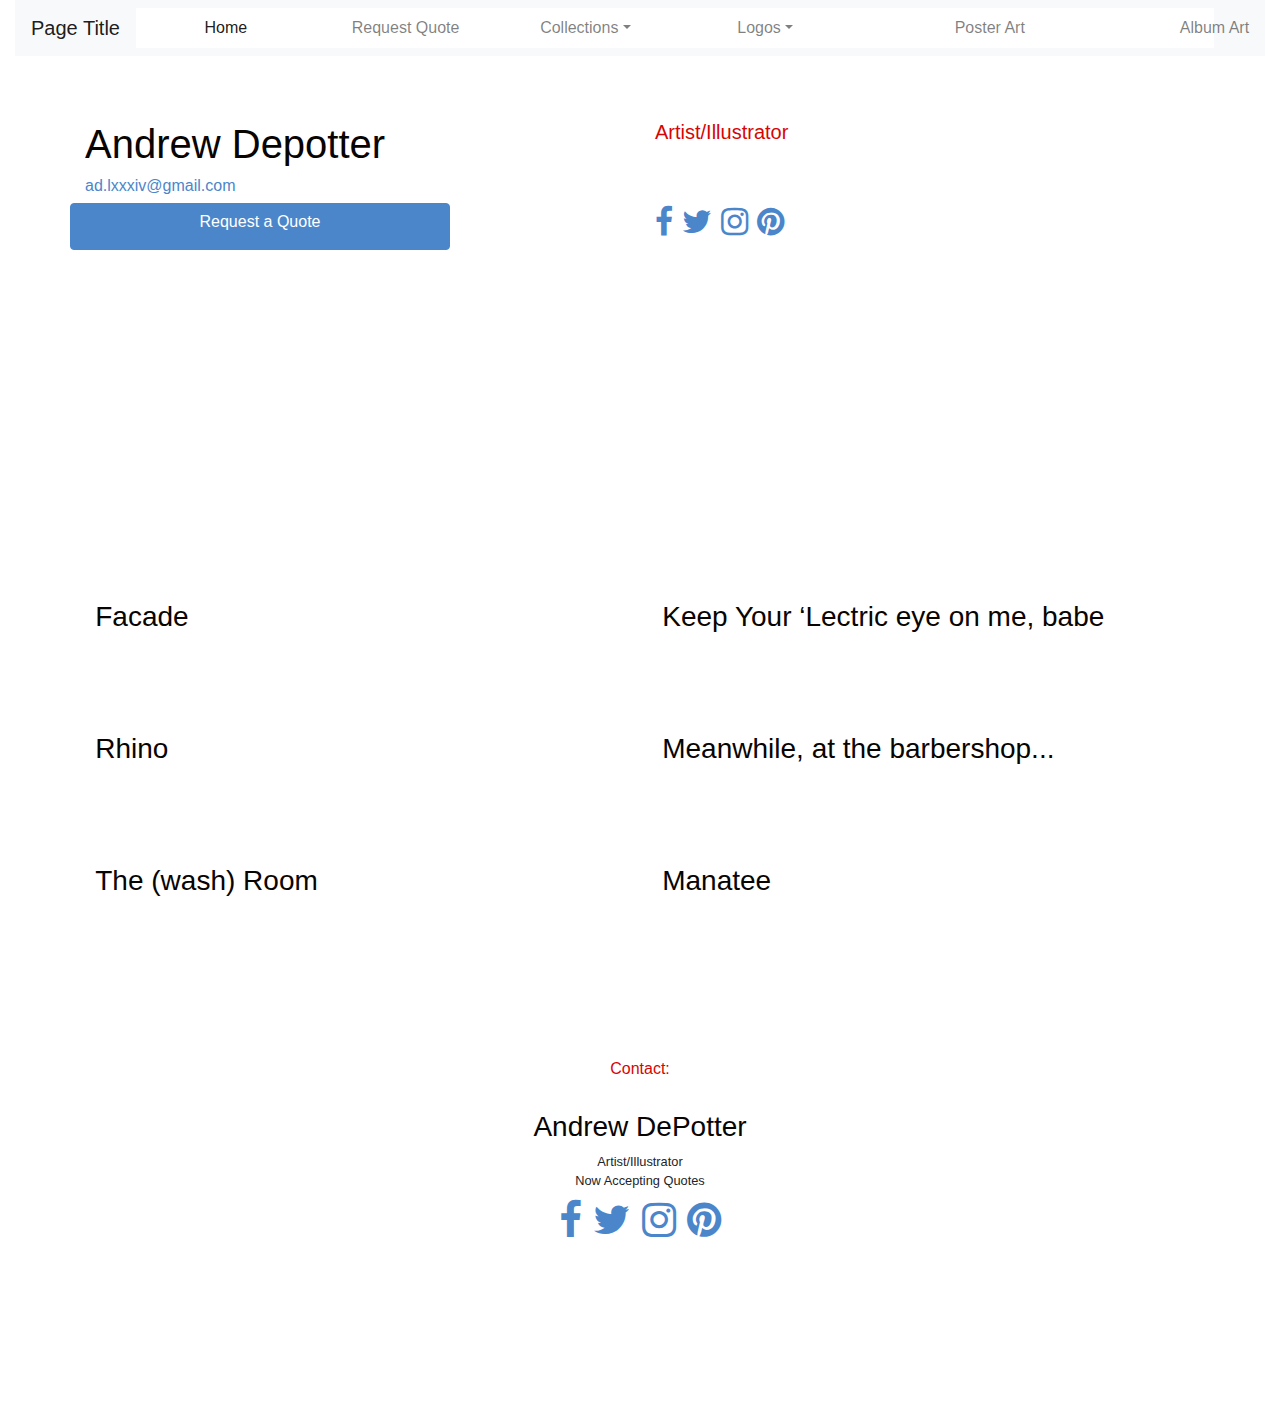
==== content/albumart.html @ c99e40b0 "commit made to address navbar behavior, dropdowns in nav" ====
<!doctype html>
<html>
<head>
	<meta charset="utf-8">
	<meta name="viewport" content="width=device-width, initial-scale=1">
	<title>Page Title</title>
	<link rel="icon" href="#"><!-- used for icon in tab-->
	
	<!--BOOTSTRAP 4-->
	<!-- Latest compiled and minified CSS -->
	<link rel="stylesheet" href="https://maxcdn.bootstrapcdn.com/bootstrap/4.1.0/css/bootstrap.min.css">
	<!-- jQuery library -->
	<script src="https://ajax.googleapis.com/ajax/libs/jquery/3.3.1/jquery.min.js"></script>
	<!-- Popper JS -->
	<script src="https://cdnjs.cloudflare.com/ajax/libs/popper.js/1.14.0/umd/popper.min.js"></script>
	<!-- Latest compiled JavaScript -->
	<script src="https://maxcdn.bootstrapcdn.com/bootstrap/4.1.0/js/bootstrap.min.js"></script>
	
	<script src="//use.edgefonts.net/josefin-sans;source-sans-pro.js"></script><!--global fonts-->
	
	<!-- CSS containing social media icons:  Reference https://www.w3schools.com/howto/howto_css_social_media_buttons.asp for more info -->
	<link rel="stylesheet" href="https://cdnjs.cloudflare.com/ajax/libs/font-awesome/4.7.0/css/font-awesome.min.css">
	
	
	<!--theme stylesheet-->
	<link rel="stylesheet" type="text/css" href="../theme1.css">
	
	<!--site specific stylesheet-->
	<link rel="stylesheet" type="text/css" href="../styles.css">
	
	<link rel="stylesheet" type="text/css" href="../css/animate.css">
</head>

<body>

	<div class="lightbox d-none">
	</div>
    
	<div class="container-fluid">
	
		<header>	
			<!-- navigation-->
			<nav id="nav" class="visible navbar navbar-expand-lg navbar-light bg-light">
			
				<a class="navbar-brand" href='#'>Page Title</a>
				
				<button class="navbar-toggler" type="button" data-toggle="collapse" data-target="#navbarSupportedContent" aria-controls="navbarSupportedContent" aria-expanded="false" aria-label="Toggle navigation">
					<span class="navbar-toggler-icon"></span>
				</button>
				
				<div class="collapse navbar-collapse" id="navbarSupportedContent">
				
								
				<ul class="navbar-nav">
					<li class="nav-item col-md-2 active">
						<a class="nav-link" href='../index.html'>Home</a>
					</li>
					<li class="nav-item col-md-2">
						<a class="nav-link" href="page1.html">Request Quote</a>
					</li>
					<li class="nav-item col-md-2 dropdown" >
						<a class="nav-item nav-link dropdown-toggle" href='#' id="navbarDropdown2" role="button" data-toggle="dropdown" aria-haspopup="true" aria-expanded="false">Collections</a>
						<div class="dropdown-menu" aria-labelledby="navbarDropdown2">
							<a class="dropdown-item" href="tattoo.html">Collection 1</a>
							<a class="dropdown-item" href="#">Collection 2</a>
						</div>
					</li>
					<li class="nav-item col-md-2 dropdown" id="navbarDropdown1">
						<a class="nav-item nav-link dropdown-toggle" href='#'  role="button" data-toggle="dropdown" aria-haspopup="true" aria-expanded="false">Logos</a>
						<div class="dropdown-menu" aria-labelledby="navbarDropdown1">
							<a class="dropdown-item" href="#">Business/Professional</a>
							<a class="dropdown-item" href="#">Fantasy Sports Logos</a>
						</div>
					</li>
					<li class="nav-item col-md-3">
						<a class="nav-link" href='posterart.html'>Poster Art</a>
					</li>
					<li class="nav-item col-md-2">
						<a class="nav-link" href='albumart.html'>Album Art</a>
					</li>
					<li class="nav-item col-md-2">
						<a class="nav-link" href='tattoo.html'>Tattoo Design</a>
					</li>
					<li class="nav-item col-md-2">
						<a class="nav-link" href='digital.html'>Digital</a>
					</li>
					<li class="nav-item col-md-2">
						<a class="nav-link" href='storyboards.html'>Storyboards</a>
					</li>
				</ul>
				</div><!-- closes collapse div-->
			</nav><!--closes nav-->
			
			<div  class="jumbotron jumbotron-fluid" >
				<div class="container">
					<div class="row">
						<h1 class="col-sm-10 col-md-8 col-lg-6">Andrew Depotter</h1>
						<h5 class="sol-sm-10 col-md-3 col-lg-3">Artist/Illustrator</h5>
					</div>
					<div class="row">
						<h6 class="col-sm-10 col-md-3 col-lg-3"><a href="mailto:ad.lxxxiv@gmail.com">ad.lxxxiv@gmail.com</a></h6>
					</div><!--ends row-->
					<div class="row">
						<a href="quote.html" class="btn btn-info col-sm-4 col-md-3 col-lg-4">Request a Quote</a>
						<div class="col-sm-0 col-md-2 col-lg-2"></div>
						<h2 class="col-sm-4 col-md-4 col-lg-4">
							<a href="#" class="fa fa-facebook" style="text-decoration : none" ></a>
							<a href="#" class="fa fa-twitter" style="text-decoration : none"></a>
							<a href="#" class="fa fa-instagram" style="text-decoration : none"></a>
							<a href="#" class="fa fa-pinterest" style="text-decoration : none"></a>
						</h2>
					</div><!--ends row-->
				</div>
			</div>
		</header>
		
		<div class="page-content">
		<center>
		<div class="card index-card-1 animated delay-1">
			<div class="card-header">
				<h3 class="animated card-title delay-2" style="Text-align: left">Facade</h3>
			</div>
			<div class="card-body d-none">
				<img src="../media/gallery/facade.jpg" class="card-img-top  gallery">
				<div class="card-img-overlay text-center">
					<!--<p class="card-text text-center img-overlay text-white">Card Caption goes here.</p>-->
					<div class="container">
						<div class="row">
							<div class="col-3"></div>
							<a href="content/page1.html" class="btn btn-info col-6">Call to Action</a>
						</div><!-- closes row-->
					</div><!--closes container-->
				</div><!--closes image overlay-->
			</div><!--closes card body-->
		</div><!--closes card-->
		
		<div class="card index-card-2 animated delay-1">
			<div class="card-header">
				<h3 class="animated card-title delay-2"  style="Text-align: left">Keep Your ‘Lectric eye on me, babe</h3>
			</div>
			<div class="card-body d-none">
				<img src="../media/gallery/davidbowie.jpg" class="card-img-top gallery">
				<div class="card-img-overlay text-center">
					<!--<p class="card-text text-center img-overlay text-white" >Card Caption Goes Here.</p>-->
					<div class="container">
						<div class="row">
							<div class="col-3 "></div>
							<a href="content/page2.html" class="btn btn-info col-6">Call to Action</a>
						</div><!-- closes row-->
					</div><!--closes container-->
				</div><!--closes image-overlay-->
			</div><!--closes card-body-->
		</div><!-- closes card-->
		
		<div class="card index-card-3 animated delay-1">
			<div class="card-header">
				<h3 class="animated card-title delay-2"  style="Text-align: left">Rhino</h3>
			</div>
			<div class="card-body d-none">
				<img src="../media/gallery/rhinopainting.jpg" class="card-img-top gallery">
				<div class="card-img-overlay text-center">
					<!--<p class="card-text text-center img-overlay text-white" >Card Caption Goes Here.</p>-->
					<div class="container">
						<div class="row">
							<div class="col-3 "></div>
							<a href="content/page2.html" class="btn btn-info col-6">Call to Action</a>
						</div><!-- closes row-->
					</div><!--closes container-->
				</div><!--closes image-overlay-->
			</div><!--closes card-body-->
		</div><!-- closes card-->
		
		<div class="card index-card-4 animated delay-1">
			<div class="card-header">
				<h3 class="animated card-title delay-2"  style="Text-align: left">Meanwhile, at the barbershop...
</h3>
			</div>
			<div class="card-body d-none">
				<img src="../media/gallery/barbershop.jpg" class="card-img-top gallery">
				<div class="card-img-overlay text-center">
					<!--<p class="card-text text-center img-overlay text-white" >Card Caption Goes Here.</p>-->
					<div class="container">
						<div class="row">
							<div class="col-3 "></div>
							<a href="content/page2.html" class="btn btn-info col-6">Call to Action</a>
						</div><!-- closes row-->
					</div><!--closes container-->
				</div><!--closes image-overlay-->
			</div><!--closes card-body-->
		</div><!-- closes card-->
		
		<div class="card index-card-5 animated delay-1">
			<div class="card-header">
				<h3 class="animated card-title delay-2"  style="Text-align: left">The (wash) Room</h3>
			</div>
			<div class="card-body d-none">
				<img src="../media/gallery/thewashroom.jpg" class="card-img-top gallery">
				<div class="card-img-overlay text-center">
					<!--<p class="card-text text-center img-overlay text-white" >Card Caption Goes Here.</p>-->
					<div class="container">
						<div class="row">
							<div class="col-3 "></div>
							<a href="content/page2.html" class="btn btn-info col-6">Call to Action</a>
						</div><!-- closes row-->
					</div><!--closes container-->
				</div><!--closes image-overlay-->
			</div><!--closes card-body-->
		</div><!-- closes card-->
		
		<div class="card index-card-6 animated delay-1">
			<div class="card-header">
				<h3 class="animated card-title delay-2"  style="Text-align: left">Manatee</h3>
			</div>
			<div class="card-body d-none">
				<img src="../media/gallery/manatee.jpg" class="card-img-top">
				<div class="card-img-overlay text-center">
					<!--<p class="card-text text-center img-overlay text-white" >Card Caption Goes Here.</p>-->
					<div class="container">
						<div class="row">
							<div class="col-3 "></div>
							<a href="content/page2.html" class="btn btn-info col-6">Call to Action</a>
						</div><!-- closes row-->
					</div><!--closes container-->
				</div><!--closes image-overlay-->
			</div><!--closes card-body-->
		</div><!-- closes card-->
		
		</div><!--closes page-content-->
		</center>
		
		<footer>
			<!-- address, contact info-->
			<div class="card">
				<ul class="list-group text-center">
					<li class="list-group-item">
						<h6>Contact:</h6>
					</li>
					<li class="list-group-item">
						<a href="mailto:ad.lxxxiv@gmail.com" class="btn btn-outline-primary">Email Me</a>
					</li>
					<li class="list-group-item">
						<br>	
						<h3>Andrew DePotter</h3>
					</li>
					<li class="list-group-item">
						<p>Artist/Illustrator</p>
					</li>
					<li class="list-group-item">
						<p>Now Accepting Quotes</p>
					</li>
					<li style="font-size: 2.5em">
						<a href="#" class="fa fa-facebook" style="text-decoration : none" ></a>
						<a href="#" class="fa fa-twitter" style="text-decoration : none"></a>
						<a href="#" class="fa fa-instagram" style="text-decoration : none"></a>
						<a href="#" class="fa fa-pinterest" style="text-decoration : none"></a>
					</li>
				</ul>
			</div>
		</footer>
		
	</div><!--closes container fluid-->
	
	<script src='../js/animateHeadings.js'></script>
	<script src='../js/populateLightBox.js'></script>
	<script src='../js/closeLightBox.js'></script>		
		
</body>
</html>
---- theme1.css ----
@charset "utf-8";
/* CSS Document */


/*** color pallette  **********************

#d70504 - bright red
#8c6d73 (140,109,115) - light purple
#4b86cb - blue
#dddbdc - grey - light
#080401 - black
*/

/**************************** HEADING TAG STYLES *********************************/

h1, h2, h3, h4 {
	color:#080401;
}

h5, h6 {
	color:#d70504;
}

/***************************** LINK STYLES ************************************/
a {
	text-decoration:none;
	color:#4b86cb;
	font-weight:500;
}

a:hover {
	text-decoration:none;
	color:#4b86fb;
}

/***************************** BUTTON STYLES *********************************/

.btn-info {
	background-color:#4b86cb;
	border-color:#4b86cb;
}

.btn-info:hover {
	border-color:#4b86cb;
	background-color:#4b86fb;
}

.btn-outline-primary {
	border-color:#4b86cb;
}

/***************************** HEADER STYLES ******************************/

.jumbotron img {
	max-width:90%;
	margin-left:5%;
}

.jumbotron {
	background-color:#ffffff;
}

.jumbotron .container {
	  
}

/***************************** FOOTER STYLES *******************************/


footer .list-group-item {
	border:none;
	margin:0;
	padding:0;
}

footer .list-group {
	margin-bottom:8%;
	margin-top:6%;
}

footer p {
	font-size:0.8em;
	margin-bottom:0;
}

/****************************** CARD STYLES ********************************/

.card{
	border:none;
	margin-bottom:5%;
}

.card p {
	top:50%;
}

.card .btn {
	position:absolute;
	top:80%;
	left:25%;
}


.card-header, .card-footer {
	border:none;
	background-color:#ffffff;
}

.card-body img {
	border-radius:10px;
	width:100%;
}

.img-overlay {
    position: relative;
	color: blue;
	background-color:  rgba(0,0,0, 0.5);
	border-style: solid;
    border-color: gray;
	border-width: 1px;
	padding: 10px;
	border-radius: 15px;
}

.img-overlay a {
	position:relative;
}


/**************************** NAVIGATION STYLES ***************************/

.navbar-nav {
	text-align: center;
	background-color:#ffffff;
}

/**************************** CONTACT US FORM *****************************/

form {
	text-shadow: 0px 1px 1px #000;
	background: #d8e7ff;
	box-shadow: 0 2px 8px -3px rgba(0, 0, 0, 0.2), 0 2px 20px -3px rgba(0, 0, 0, 0.19);
	border-radius: 15px;
	padding:5%;
	display: inline-block;
	z-index: 2100;
}


.form-control:focus{
	border-color: #ffffff;  box-shadow: none; -webkit-box-shadow: none;
	border-width: 1px;
} 
	
.has-error .form-control:focus{
	box-shadow: none; -webkit-box-shadow: none;
}

input[type=text], input[type=email], select {
    margin:1%;
	margin-top:8%;
    padding: 8px 10px;
    display: inline-block;
    box-shadow: 3px 3px 3px  #aaa;
    border-radius: 10px;
}

/************************* ANIMATION DELAYS **********************************/

.delay-1 {
	animation-delay:.25s;
}

.delay-2 {
	animation-delay:.5s;
}

.delay-3 {
	animation-delay:.75s;
}

.delay-4 {
	animation-delay:1s;
}

.delay-5 {
	animation-delay:1.25s;
}

.delay-6 {
	animation-delay:1.5s;
}

.delay-7 {
	animation-delay:1.75s;
}

.delay-8 {
	animation-delay:2s;
}

/*********************************** LIGHTBOX STYLES *************************************/

.lightbox {
	position:fixed;
	height:100%;
	width:100%;
	background-color:rgba(0,0,0,0.8);
	z-index:20;
}

.lightbox img {
	width:60%;
	max-height:100%;
	margin-left:2%;
}

.lightbox p {
	width:30%;
	color:#ffffff;
	margin-left:2%;
	display:inline-block;
}

.close {
	color:#ffffff;
	font-size:3.0em;
}

.close:hover {
	color: #ffffff;
}

/* Small devices (landscape phones, 576px and up)*/
@media (min-width: 576px) { 

}

/* Medium devices (tablets, 768px and up)*/
@media (min-width: 768px) { 
	.jumbotron-fluid img {
		
	}
	
	.jumbotron {
		background-color:#ffffff;
		background-image: url('media/logo/headerlogo2.png');
		background-size: 85%; 
		background-position: bottom;
		background-repeat: no-repeat;
		height:500px;
	}

	.navbar-collapse li {
		width: 100%;
		margin-left: auto;
		margin-right: auto;
		text-align: center;
	}
	
    .card {
		width:45%;
		display:inline-block;
	}
	
	footer .card {
		width:100%;
		padding-top:0%;
	}
}

/* Large devices (desktops, 992px and up)*/
@media (min-width: 992px) { 

}

/* Extra large devices (large desktops, 1200px and up)*/
@media (min-width: 1200px) { 

}
---- styles.css ----
@charset "utf-8";
/* CSS Document */
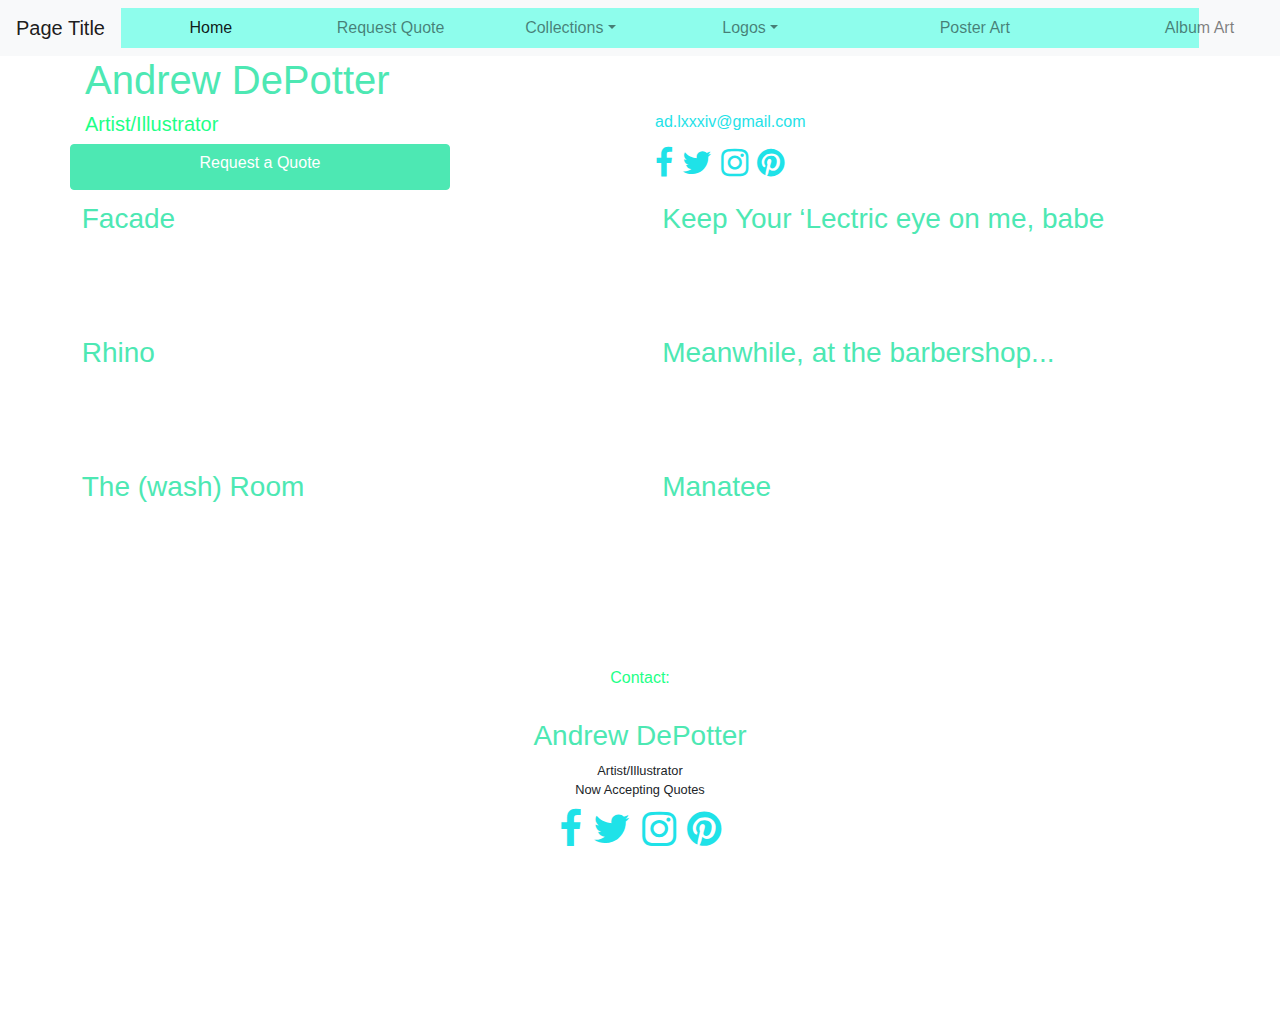
==== commit f22edb98: "update to header made" ====
--- a/content/albumart.html
+++ b/content/albumart.html
@@ -94,15 +94,16 @@
 			<div  class="jumbotron jumbotron-fluid" >
 				<div class="container">
 					<div class="row">
-						<h1 class="col-sm-10 col-md-8 col-lg-6">Andrew Depotter</h1>
-						<h5 class="sol-sm-10 col-md-3 col-lg-3">Artist/Illustrator</h5>
+						<h1 class="col-sm-10 col-md-8 col-lg-6">Andrew DePotter</h1>
 					</div>
 					<div class="row">
+						<h5 class="col-sm-9 col-md-2 col-lg-2">Artist/Illustrator</h5>
+						<div class="col-sm-0 col-md-2 col-lg-4"></div>
 						<h6 class="col-sm-10 col-md-3 col-lg-3"><a href="mailto:ad.lxxxiv@gmail.com">ad.lxxxiv@gmail.com</a></h6>
 					</div><!--ends row-->
 					<div class="row">
-						<a href="quote.html" class="btn btn-info col-sm-4 col-md-3 col-lg-4">Request a Quote</a>
-						<div class="col-sm-0 col-md-2 col-lg-2"></div>
+						<a href="quote.html" class="btn btn-info col-sm-3 col-md-3 col-lg-4">Request a Quote</a>
+						<div class="col-sm-0 col-md-1 col-lg-2"></div>
 						<h2 class="col-sm-4 col-md-4 col-lg-4">
 							<a href="#" class="fa fa-facebook" style="text-decoration : none" ></a>
 							<a href="#" class="fa fa-twitter" style="text-decoration : none"></a>
--- a/theme1.css
+++ b/theme1.css
@@ -4,65 +4,77 @@
 
 /*** color pallette  **********************
 
-#d70504 - bright red
-#8c6d73 (140,109,115) - light purple
-#4b86cb - blue
-#dddbdc - grey - light
-#080401 - black
+Color Pallette:
+	A (30,255,135) #1eff87 – darkest color
+	B (77,232,179) #4de8b3
+	C (97,255,230) #61ffe6 – main color 
+	D (31,226,232) #1fe2e8
+	E (193,242,255) #c1f2ff – light color
 */
 
+/**************************** BODY TAG STYLES ************************************/
+
+body,header,nav,.jumbotron,.page-content .card,.page-content .card-header,.page-content .card-footer,.page-content{
+	background-color: #ffffff;
+}
+
+.navbar-nav {
+	background-color: rgba(97,255,230,0.7);
+}
+
+
 /**************************** HEADING TAG STYLES *********************************/
 
 h1, h2, h3, h4 {
-	color:#080401;
+	color: #4de8b3;
 }
 
 h5, h6 {
-	color:#d70504;
+	color:#1eff87;
 }
 
 /***************************** LINK STYLES ************************************/
 a {
 	text-decoration:none;
-	color:#4b86cb;
+	color:#1fe2e8;
 	font-weight:500;
 }
 
 a:hover {
 	text-decoration:none;
-	color:#4b86fb;
+	color:#4de8b3;
 }
 
 /***************************** BUTTON STYLES *********************************/
 
 .btn-info {
-	background-color:#4b86cb;
-	border-color:#4b86cb;
+	background-color:#4de8b3;
+	border-color:#4de8b3;
 }
 
 .btn-info:hover {
-	border-color:#4b86cb;
-	background-color:#4b86fb;
+	border-color:#4de8b3;
+	background-color:#1eff87;
 }
 
 .btn-outline-primary {
-	border-color:#4b86cb;
+	border-color:#c1f2ff;
 }
 
 /***************************** HEADER STYLES ******************************/
 
-.jumbotron img {
+header .jumbotron {
+	margin:0;
+	padding:0;
+}
+
+header .jumbotron img {
 	max-width:90%;
 	margin-left:5%;
-}
-
-.jumbotron {
-	background-color:#ffffff;
-}
-
-.jumbotron .container {
-	  
-}
+	visibility:hidden;
+}
+
+
 
 /***************************** FOOTER STYLES *******************************/
 
@@ -103,7 +115,6 @@
 
 .card-header, .card-footer {
 	border:none;
-	background-color:#ffffff;
 }
 
 .card-body img {
@@ -111,19 +122,8 @@
 	width:100%;
 }
 
-.img-overlay {
-    position: relative;
-	color: blue;
-	background-color:  rgba(0,0,0, 0.5);
-	border-style: solid;
-    border-color: gray;
-	border-width: 1px;
-	padding: 10px;
-	border-radius: 15px;
-}
-
-.img-overlay a {
-	position:relative;
+.card-img-overlay, .card .container, .card-body, .container-fluid {
+	padding:0;
 }
 
 
@@ -131,7 +131,6 @@
 
 .navbar-nav {
 	text-align: center;
-	background-color:#ffffff;
 }
 
 /**************************** CONTACT US FORM *****************************/
@@ -243,12 +242,7 @@
 	}
 	
 	.jumbotron {
-		background-color:#ffffff;
-		background-image: url('media/logo/headerlogo2.png');
-		background-size: 85%; 
-		background-position: bottom;
-		background-repeat: no-repeat;
-		height:500px;
+		
 	}
 
 	.navbar-collapse li {
--- a/styles.css
+++ b/styles.css
@@ -1,2 +1,29 @@
 @charset "utf-8";
-/* CSS Document */+/* CSS Document */
+
+/****** SPLASH PAGE STYLES ***********/
+
+#promotion {
+	background-image:url('media/gallery/manatee.jpg');
+	background-size:cover;
+	background-repeat:no-repeat;
+	width:100%;
+	padding:0;
+	height:auto;
+	min-height:700px;
+}
+
+#splashheader {
+	margin-bottom:0;
+	padding-bottom:0;
+	height:auto;
+}
+
+
+	
+	/* Large devices (desktops, 992px and up)*/
+@media (min-width: 992px) { 
+	#promotion {
+		min-height:900px;
+	}
+}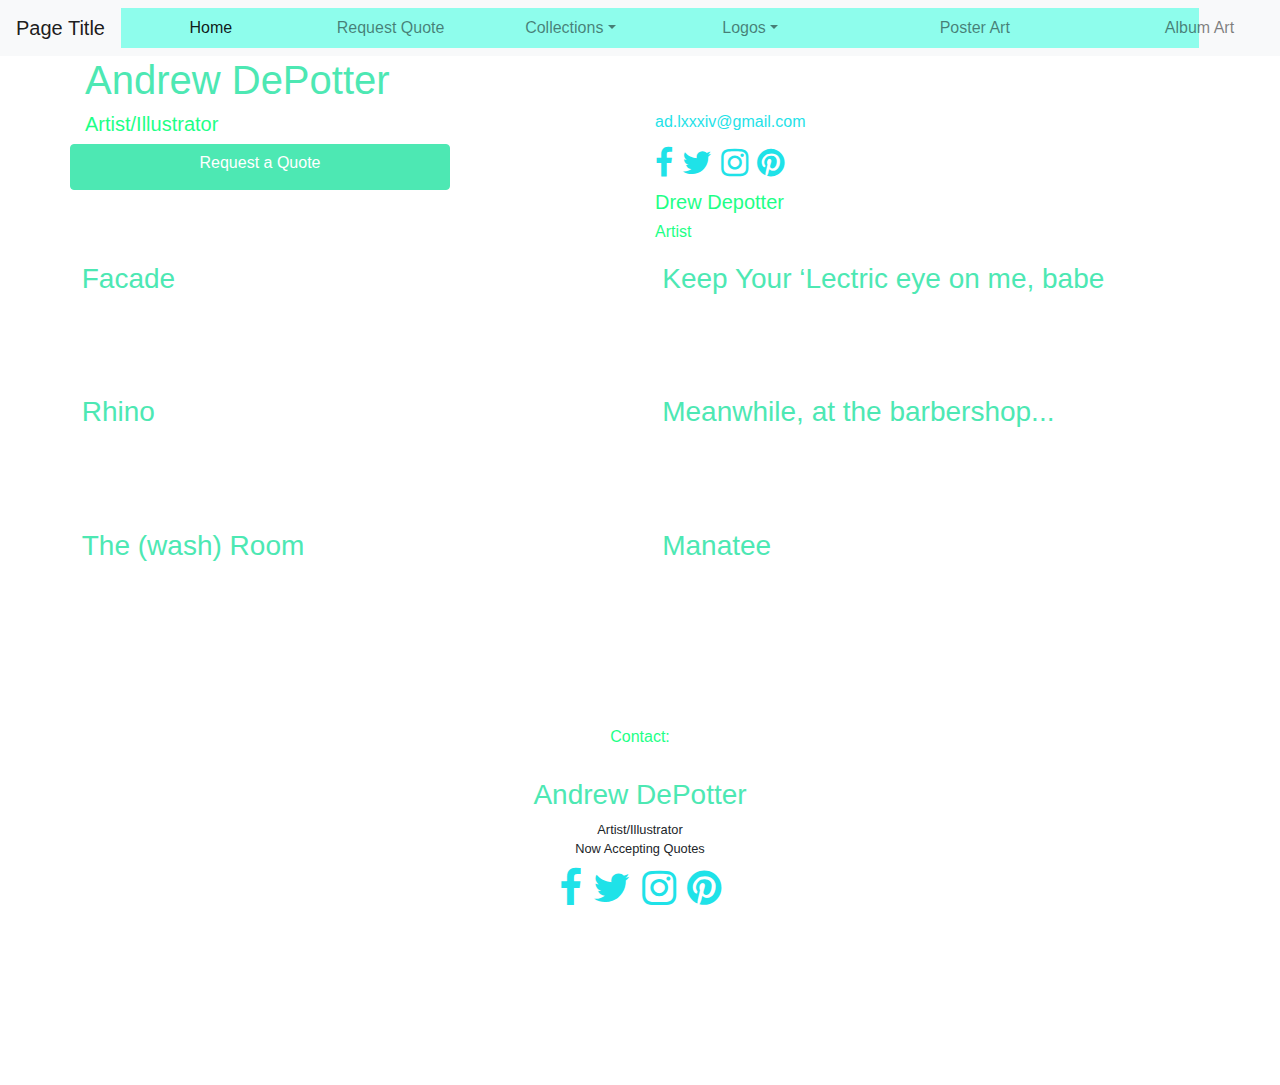
==== commit 11023935: "signature added to all pages." ====
--- a/content/albumart.html
+++ b/content/albumart.html
@@ -111,6 +111,14 @@
 							<a href="#" class="fa fa-pinterest" style="text-decoration : none"></a>
 						</h2>
 					</div><!--ends row-->
+					<div class="row signature">
+						<div class="col-sm-8 col-md-4 col-lg-6"></div>
+						<h5 class="col-sm-4 col-md-4 col-lg-6">Drew Depotter</h5>
+					</div>
+					<div class="row signature">
+						<div class="col-sm-8 col-md-4 col-lg-6"></div>
+						<h6 class="col-sm-4 col-md-4 col-lg-6">Artist</h6>
+					</div>
 				</div>
 			</div>
 		</header>
--- a/styles.css
+++ b/styles.css
@@ -19,6 +19,12 @@
 	height:auto;
 }
 
+/**************** Artist Signature **********/
+
+.signature {
+	font-family: gruppo, sans-serif;
+}
+
 
 	
 	/* Large devices (desktops, 992px and up)*/
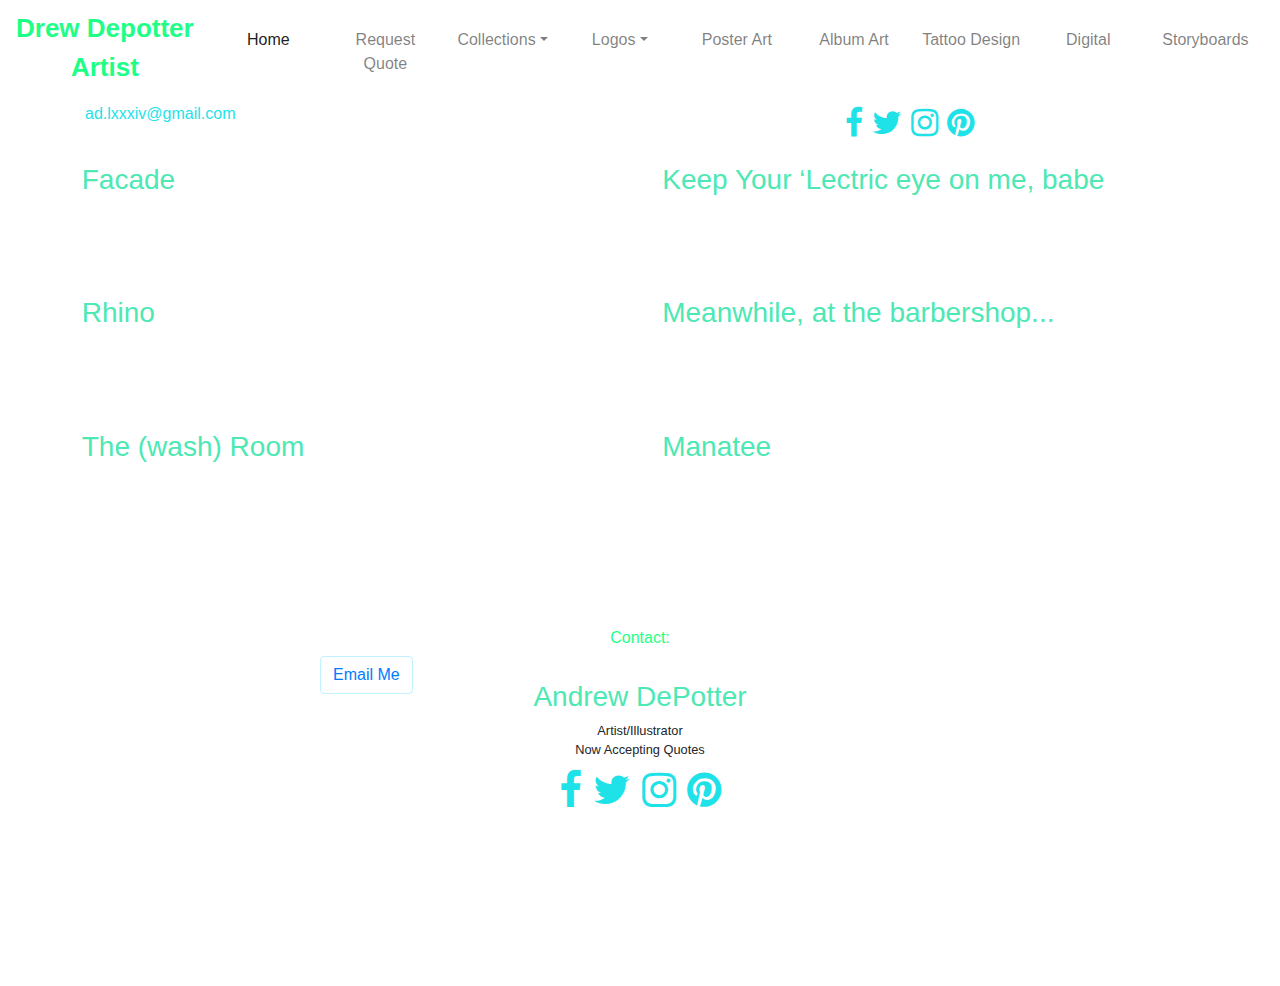
==== commit 8ede1ffa: "nav bar now made to fit to screen, header is manageable and small , quote link fixed on all  pages." ====
--- a/content/albumart.html
+++ b/content/albumart.html
@@ -16,7 +16,7 @@
 	<!-- Latest compiled JavaScript -->
 	<script src="https://maxcdn.bootstrapcdn.com/bootstrap/4.1.0/js/bootstrap.min.js"></script>
 	
-	<script src="//use.edgefonts.net/josefin-sans;source-sans-pro.js"></script><!--global fonts-->
+	<script src="//use.edgefonts.net/gruppo.js"></script><!--global fonts-->
 	
 	<!-- CSS containing social media icons:  Reference https://www.w3schools.com/howto/howto_css_social_media_buttons.asp for more info -->
 	<link rel="stylesheet" href="https://cdnjs.cloudflare.com/ajax/libs/font-awesome/4.7.0/css/font-awesome.min.css">
@@ -40,9 +40,12 @@
 	
 		<header>	
 			<!-- navigation-->
-			<nav id="nav" class="visible navbar navbar-expand-lg navbar-light bg-light">
+			<nav id="nav" class="visible navbar navbar-expand-lg navbar-light bg-white">
 			
-				<a class="navbar-brand" href='#'>Page Title</a>
+				<div class="navbar-brand">
+					<h5 class="signature">Drew Depotter</h5>
+					<h6 class="signature">Artist</h6>
+				</div>
 				
 				<button class="navbar-toggler" type="button" data-toggle="collapse" data-target="#navbarSupportedContent" aria-controls="navbarSupportedContent" aria-expanded="false" aria-label="Toggle navigation">
 					<span class="navbar-toggler-icon"></span>
@@ -50,41 +53,40 @@
 				
 				<div class="collapse navbar-collapse" id="navbarSupportedContent">
 				
-								
-				<ul class="navbar-nav">
-					<li class="nav-item col-md-2 active">
+				<ul class="navbar-nav nav-fill w-100">
+					<li class="nav-item active">
 						<a class="nav-link" href='../index.html'>Home</a>
 					</li>
-					<li class="nav-item col-md-2">
-						<a class="nav-link" href="page1.html">Request Quote</a>
-					</li>
-					<li class="nav-item col-md-2 dropdown" >
+					<li class="nav-item">
+						<a class="nav-link" href="quote.html">Request Quote</a>
+					</li>
+					<li class="nav-item dropdown" >
 						<a class="nav-item nav-link dropdown-toggle" href='#' id="navbarDropdown2" role="button" data-toggle="dropdown" aria-haspopup="true" aria-expanded="false">Collections</a>
 						<div class="dropdown-menu" aria-labelledby="navbarDropdown2">
 							<a class="dropdown-item" href="tattoo.html">Collection 1</a>
 							<a class="dropdown-item" href="#">Collection 2</a>
 						</div>
 					</li>
-					<li class="nav-item col-md-2 dropdown" id="navbarDropdown1">
+					<li class="nav-item dropdown" id="navbarDropdown1">
 						<a class="nav-item nav-link dropdown-toggle" href='#'  role="button" data-toggle="dropdown" aria-haspopup="true" aria-expanded="false">Logos</a>
 						<div class="dropdown-menu" aria-labelledby="navbarDropdown1">
 							<a class="dropdown-item" href="#">Business/Professional</a>
 							<a class="dropdown-item" href="#">Fantasy Sports Logos</a>
 						</div>
 					</li>
-					<li class="nav-item col-md-3">
+					<li class="nav-item">
 						<a class="nav-link" href='posterart.html'>Poster Art</a>
 					</li>
-					<li class="nav-item col-md-2">
+					<li class="nav-item">
 						<a class="nav-link" href='albumart.html'>Album Art</a>
 					</li>
-					<li class="nav-item col-md-2">
+					<li class="nav-item">
 						<a class="nav-link" href='tattoo.html'>Tattoo Design</a>
 					</li>
-					<li class="nav-item col-md-2">
+					<li class="nav-item">
 						<a class="nav-link" href='digital.html'>Digital</a>
 					</li>
-					<li class="nav-item col-md-2">
+					<li class="nav-item">
 						<a class="nav-link" href='storyboards.html'>Storyboards</a>
 					</li>
 				</ul>
@@ -94,16 +96,7 @@
 			<div  class="jumbotron jumbotron-fluid" >
 				<div class="container">
 					<div class="row">
-						<h1 class="col-sm-10 col-md-8 col-lg-6">Andrew DePotter</h1>
-					</div>
-					<div class="row">
-						<h5 class="col-sm-9 col-md-2 col-lg-2">Artist/Illustrator</h5>
-						<div class="col-sm-0 col-md-2 col-lg-4"></div>
-						<h6 class="col-sm-10 col-md-3 col-lg-3"><a href="mailto:ad.lxxxiv@gmail.com">ad.lxxxiv@gmail.com</a></h6>
-					</div><!--ends row-->
-					<div class="row">
-						<a href="quote.html" class="btn btn-info col-sm-3 col-md-3 col-lg-4">Request a Quote</a>
-						<div class="col-sm-0 col-md-1 col-lg-2"></div>
+						<h6 class="col-sm-8 col-md-8 col-lg-8"><a href="mailto:ad.lxxxiv@gmail.com">ad.lxxxiv@gmail.com</a></h6>
 						<h2 class="col-sm-4 col-md-4 col-lg-4">
 							<a href="#" class="fa fa-facebook" style="text-decoration : none" ></a>
 							<a href="#" class="fa fa-twitter" style="text-decoration : none"></a>
@@ -111,14 +104,7 @@
 							<a href="#" class="fa fa-pinterest" style="text-decoration : none"></a>
 						</h2>
 					</div><!--ends row-->
-					<div class="row signature">
-						<div class="col-sm-8 col-md-4 col-lg-6"></div>
-						<h5 class="col-sm-4 col-md-4 col-lg-6">Drew Depotter</h5>
-					</div>
-					<div class="row signature">
-						<div class="col-sm-8 col-md-4 col-lg-6"></div>
-						<h6 class="col-sm-4 col-md-4 col-lg-6">Artist</h6>
-					</div>
+					
 				</div>
 			</div>
 		</header>
@@ -136,7 +122,7 @@
 					<div class="container">
 						<div class="row">
 							<div class="col-3"></div>
-							<a href="content/page1.html" class="btn btn-info col-6">Call to Action</a>
+							<a href="quote.html" class="btn btn-info col-6">Connect</a>
 						</div><!-- closes row-->
 					</div><!--closes container-->
 				</div><!--closes image overlay-->
@@ -154,7 +140,7 @@
 					<div class="container">
 						<div class="row">
 							<div class="col-3 "></div>
-							<a href="content/page2.html" class="btn btn-info col-6">Call to Action</a>
+							<a href="quote.html" class="btn btn-info col-6">Connect</a>
 						</div><!-- closes row-->
 					</div><!--closes container-->
 				</div><!--closes image-overlay-->
@@ -172,7 +158,7 @@
 					<div class="container">
 						<div class="row">
 							<div class="col-3 "></div>
-							<a href="content/page2.html" class="btn btn-info col-6">Call to Action</a>
+							<a href="quote.html" class="btn btn-info col-6">Connect</a>
 						</div><!-- closes row-->
 					</div><!--closes container-->
 				</div><!--closes image-overlay-->
@@ -191,7 +177,7 @@
 					<div class="container">
 						<div class="row">
 							<div class="col-3 "></div>
-							<a href="content/page2.html" class="btn btn-info col-6">Call to Action</a>
+							<a href="quote.html" class="btn btn-info col-6">Connect</a>
 						</div><!-- closes row-->
 					</div><!--closes container-->
 				</div><!--closes image-overlay-->
@@ -209,7 +195,7 @@
 					<div class="container">
 						<div class="row">
 							<div class="col-3 "></div>
-							<a href="content/page2.html" class="btn btn-info col-6">Call to Action</a>
+							<a href="quote.html" class="btn btn-info col-6">Connect</a>
 						</div><!-- closes row-->
 					</div><!--closes container-->
 				</div><!--closes image-overlay-->
@@ -227,7 +213,7 @@
 					<div class="container">
 						<div class="row">
 							<div class="col-3 "></div>
-							<a href="content/page2.html" class="btn btn-info col-6">Call to Action</a>
+							<a href="quote.html" class="btn btn-info col-6">Connect</a>
 						</div><!-- closes row-->
 					</div><!--closes container-->
 				</div><!--closes image-overlay-->
@@ -270,8 +256,9 @@
 	</div><!--closes container fluid-->
 	
 	<script src='../js/animateHeadings.js'></script>
-	<script src='../js/populateLightBox.js'></script>
-	<script src='../js/closeLightBox.js'></script>		
+	<script src='../js/navPosition.js'></script>
+	<script src='../js/showCardButton.js'></script>
+	<script src='../js/noSave.js'></script>
 		
 </body>
 </html>
--- a/theme1.css
+++ b/theme1.css
@@ -12,18 +12,15 @@
 	E (193,242,255) #c1f2ff – light color
 */
 
-/**************************** BODY TAG STYLES ************************************/
+/**************************** COLOR STYLES ************************************/
 
 body,header,nav,.jumbotron,.page-content .card,.page-content .card-header,.page-content .card-footer,.page-content{
 	background-color: #ffffff;
 }
 
 .navbar-nav {
-	background-color: rgba(97,255,230,0.7);
-}
-
-
-/**************************** HEADING TAG STYLES *********************************/
+	background-color: rgba(255,255,255,1.0);
+}
 
 h1, h2, h3, h4 {
 	color: #4de8b3;
@@ -32,6 +29,27 @@
 h5, h6 {
 	color:#1eff87;
 }
+
+.btn-info {
+	background-color:#4de8b3;
+	border-color:#4de8b3;
+}
+
+.btn-info:hover {
+	border-color:#4de8b3;
+	background-color:#1eff87;
+}
+
+.btn-outline-primary {
+	border-color:#c1f2ff;
+}
+
+
+/**************************** HEADING TAG STYLES *********************************/
+
+
+
+
 
 /***************************** LINK STYLES ************************************/
 a {
@@ -47,19 +65,7 @@
 
 /***************************** BUTTON STYLES *********************************/
 
-.btn-info {
-	background-color:#4de8b3;
-	border-color:#4de8b3;
-}
-
-.btn-info:hover {
-	border-color:#4de8b3;
-	background-color:#1eff87;
-}
-
-.btn-outline-primary {
-	border-color:#c1f2ff;
-}
+
 
 /***************************** HEADER STYLES ******************************/
 
@@ -104,6 +110,10 @@
 
 .card p {
 	top:50%;
+}
+
+.card a {
+	z-index:99;
 }
 
 .card .btn {
--- a/styles.css
+++ b/styles.css
@@ -10,7 +10,7 @@
 	width:100%;
 	padding:0;
 	height:auto;
-	min-height:700px;
+	min-height:1200px;
 }
 
 #splashheader {
@@ -23,6 +23,10 @@
 
 .signature {
 	font-family: gruppo, sans-serif;
+	display:block;
+	text-align:center;
+	font-weight:bold;
+	font-size:1.3em;
 }
 
 
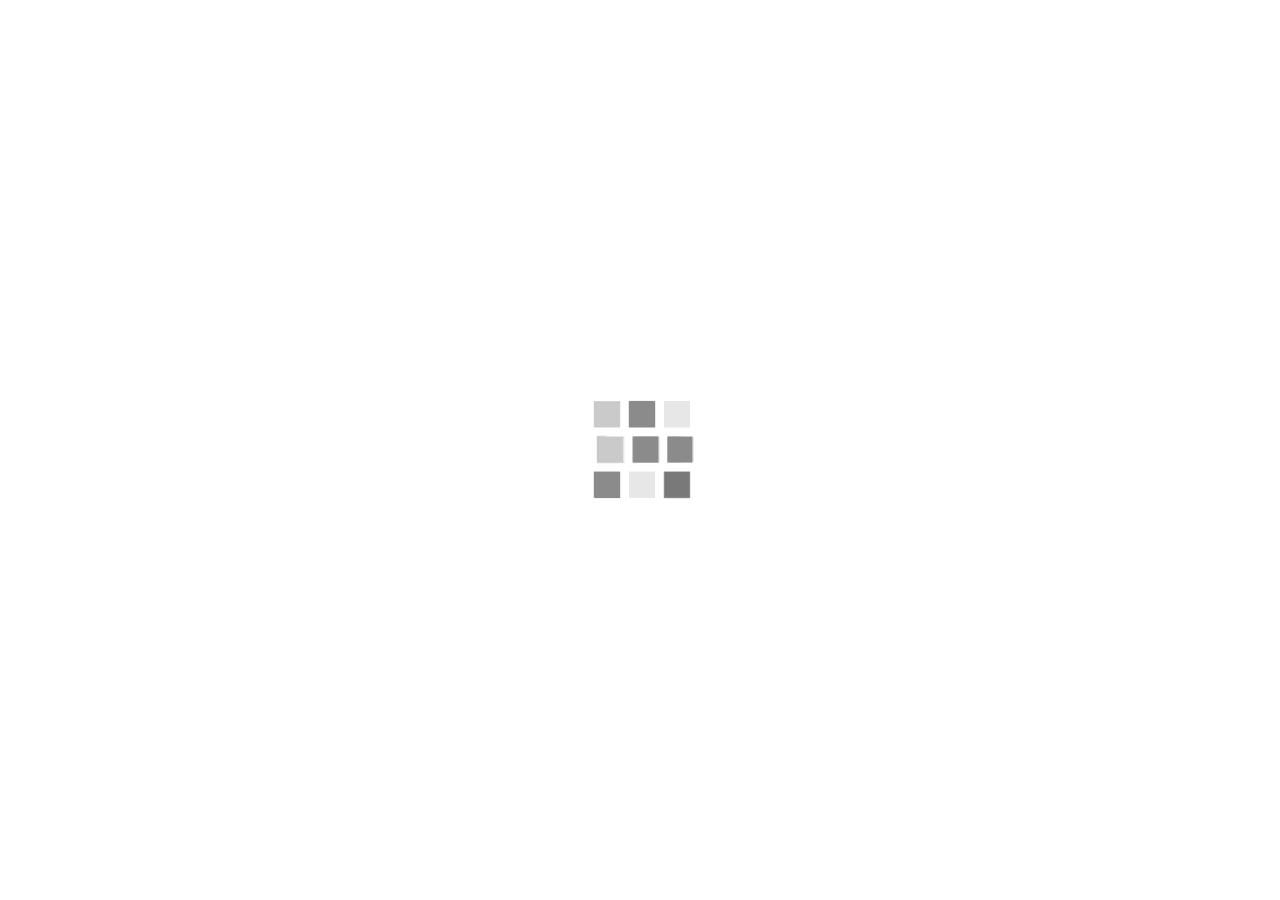
==== commit 036d6698: "transition now occurs during page load" ====
--- a/content/albumart.html
+++ b/content/albumart.html
@@ -36,7 +36,7 @@
 	<div class="lightbox d-none">
 	</div>
     
-	<div class="container-fluid">
+	<div class="container-fluid" id="container-fluid">
 	
 		<header>	
 			<!-- navigation-->
@@ -255,10 +255,13 @@
 		
 	</div><!--closes container fluid-->
 	
+	<div id="loading"></div>
+	
 	<script src='../js/animateHeadings.js'></script>
 	<script src='../js/navPosition.js'></script>
 	<script src='../js/showCardButton.js'></script>
 	<script src='../js/noSave.js'></script>
+	<script src='../js/pageLoad.js'></script>
 		
 </body>
 </html>
--- a/styles.css
+++ b/styles.css
@@ -19,7 +19,26 @@
 	height:auto;
 }
 
-/**************** Artist Signature **********/
+/******************PAGE LOAD STYLES***********/
+
+#container-fluid {
+    display: none;
+}
+#loading {
+    display: block;
+    position: absolute;
+    top: 0;
+    left: 0;
+    z-index: 100;
+    width: 100%;
+    height: 100%;
+    background-color: rgba(255,255,255,0.9);
+    background-image: url("media/loading/loading.gif");
+    background-repeat: no-repeat;
+    background-position: center;
+}
+
+/**************** ARTIST SIGNATURE STYLES **********/
 
 .signature {
 	font-family: gruppo, sans-serif;
